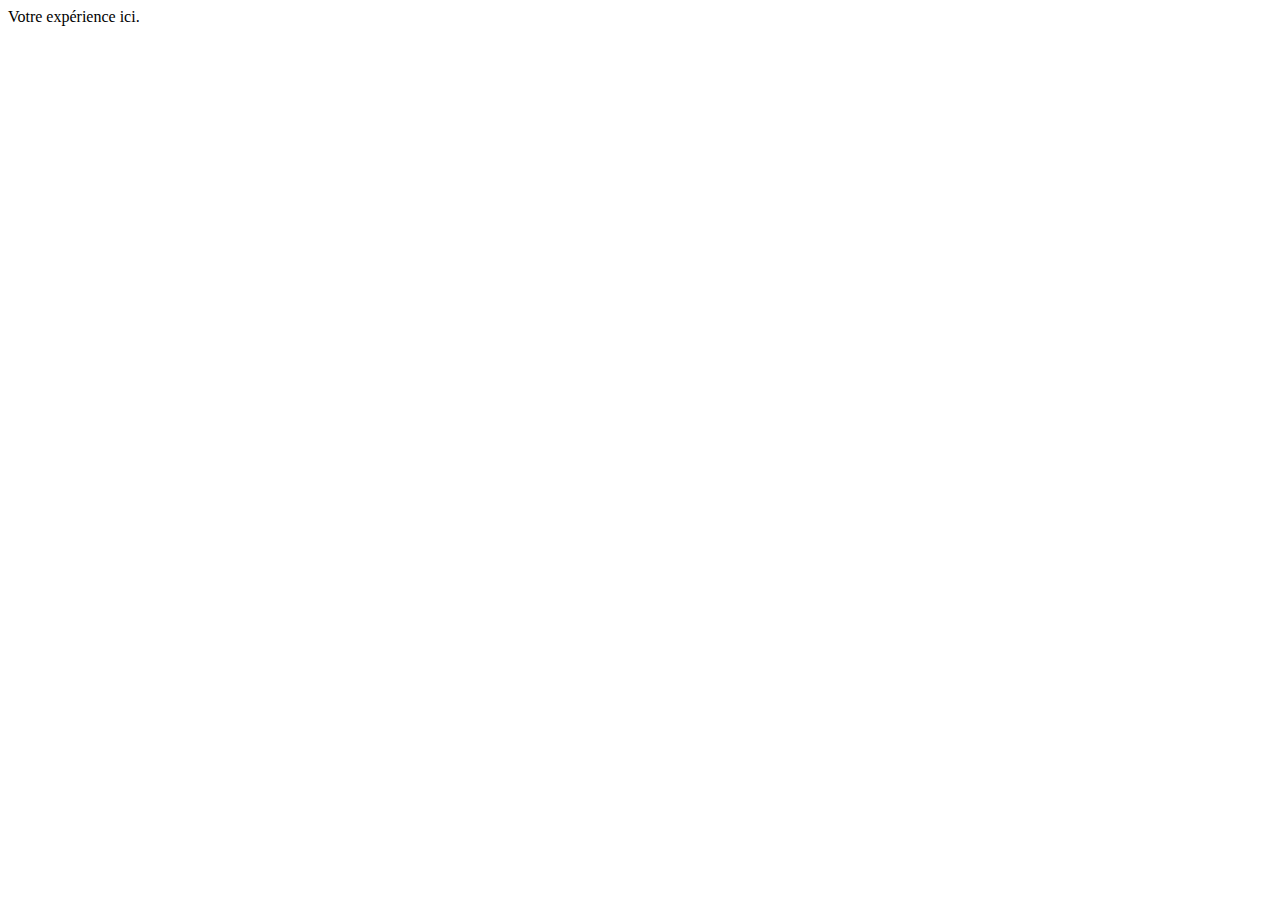
==== docs/experience/index.html @ 3277bde1 "ajout des dossiers du model de projet" ====
<!DOCTYPE HTML>
<html lang="fr">

<head>
	<title>(Titre du projet d'étudiant)</title>
	<meta name="description" content="(Description du projet x)">
	<link rel="stylesheet" type="text/css" href="">
</head>

<body>
	<header></header>
	<main>
		Votre expérience ici.
	</main>
	<footer>
	</footer>
</body>
</html>
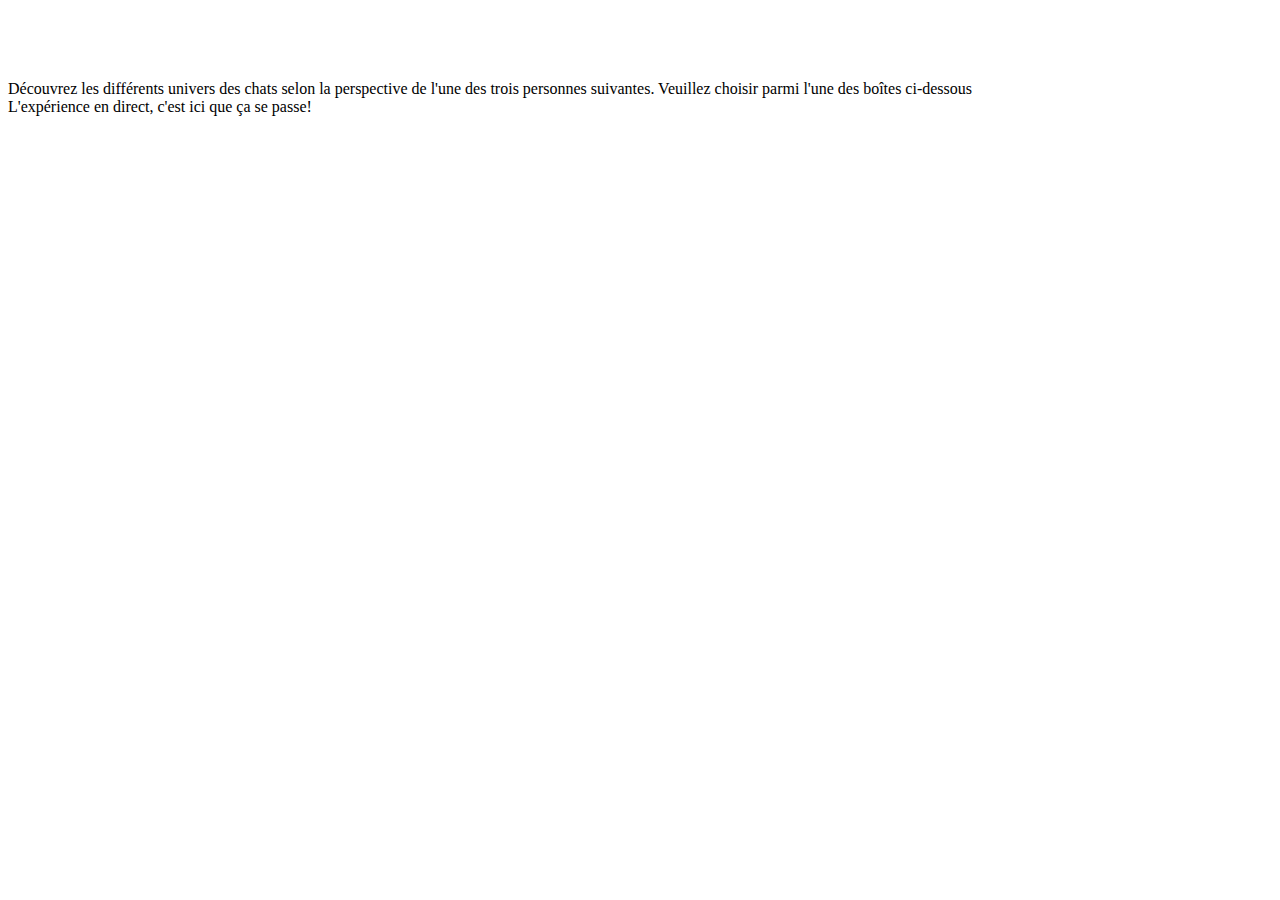
==== commit eac839e8: "Update site expérience test" ====
--- a/docs/experience/index.html
+++ b/docs/experience/index.html
@@ -2,17 +2,47 @@
 <html lang="fr">
 
 <head>
-	<title>(Titre du projet d'étudiant)</title>
+	<title>Les Chatoyants</title>
 	<meta name="description" content="(Description du projet x)">
 	<link rel="stylesheet" type="text/css" href="">
 </head>
 
 <body>
-	<header></header>
-	<main>
-		Votre expérience ici.
-	</main>
-	<footer>
-	</footer>
+	<div class="titre"><img class="texte_titre" src="titre_page.png" alt="" srcset=""></div>
+
+
+    <div class="boites">
+        <div class="boite">
+            <a href="#" class="youtube-link" youtubeid="-fac_iJ8Nw8"><img class="mathis" src="mathis.png" alt="" srcset=""></a>
+        </div>
+        <div class="boite">
+            <a href="#" class="youtube-link" youtubeid="-fac_iJ8Nw8"><img class="jasmine" src="jasmine.png" alt="" srcset=""></a>
+        </div>
+        <div class="boite">
+            <a href="#" class="youtube-link" youtubeid="-fac_iJ8Nw8"><img class="jacques" src="jacques.png" alt="" srcset=""></a>
+        </div>
+    </div>
+
+
+    <div class="texte_explicatif_ligne">Découvrez les différents univers des chats selon la perspective de l'une des trois personnes suivantes. Veuillez choisir parmi l'une des boîtes ci-dessous</div>
+    <div class="savoir_plus"><span class="youtube-link" youtubeid="https://www.twitch.tv/coaenyt">L'expérience en direct, c'est ici que ça se passe!</span></div>
+
+    <!-- Jquery -->
+
+    <script src="https://code.jquery.com/jquery-3.2.1.min.js"></script>
+
+    <!-- GRT Youtube Popup -->
+
+    <script src="grt-youtube-popup.js">
+    </script>
+
+    <script>
+        $(".youtube-link").grtyoutube({
+            autoPlay: false
+        });
+        $(".youtube-link").grtyoutube({
+            theme: "dark"
+        });
+    </script>
 </body>
-</html>+</html>
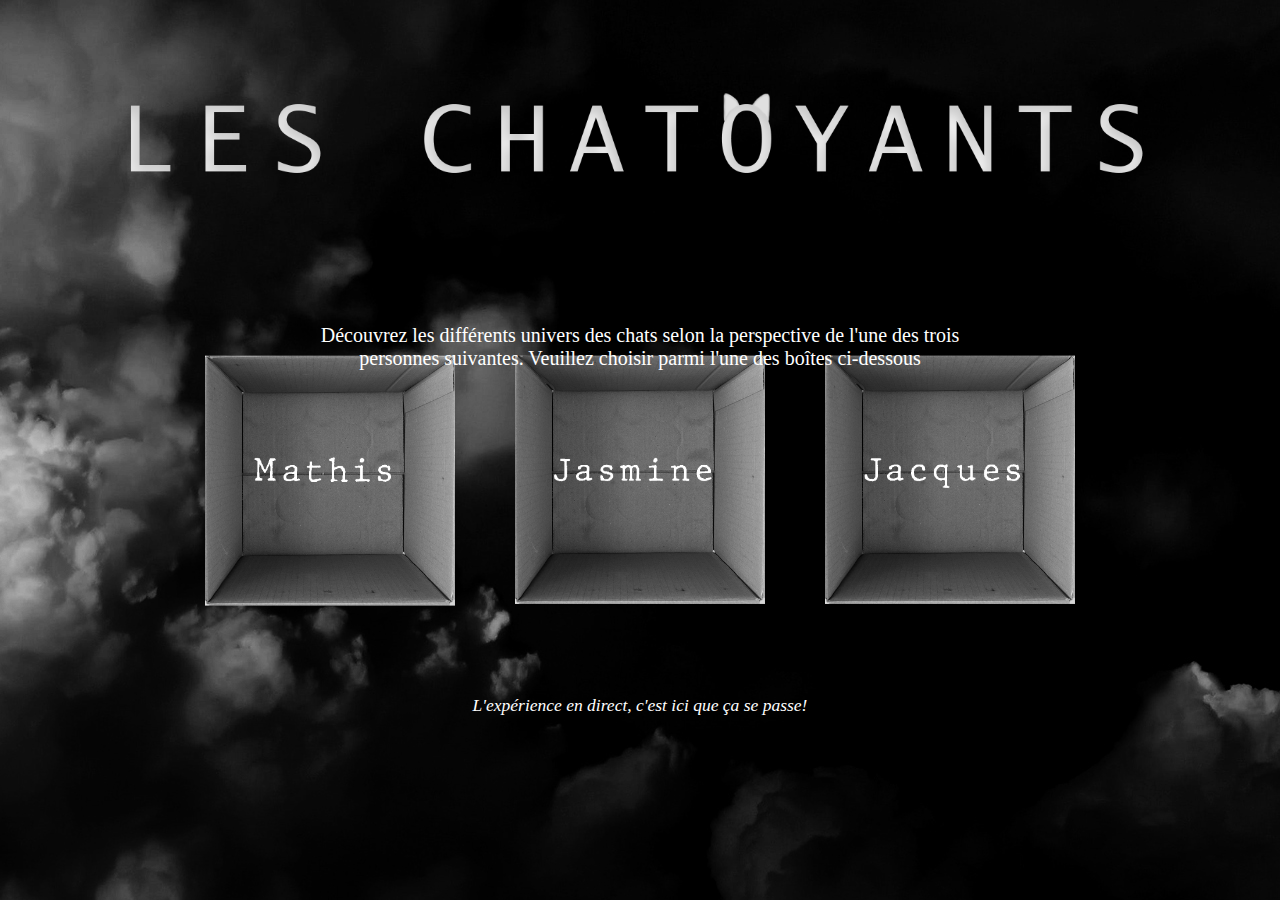
==== commit 5b6569a6: "Changements liens expérience - 17 mars" ====
--- a/docs/experience/index.html
+++ b/docs/experience/index.html
@@ -4,7 +4,8 @@
 <head>
 	<title>Les Chatoyants</title>
 	<meta name="description" content="(Description du projet x)">
-	<link rel="stylesheet" type="text/css" href="">
+	<link rel="stylesheet" type="text/css" href="chatoyants.css">
+	<link rel="stylesheet" href="grt-youtube-popup.css">
 </head>
 
 <body>
@@ -13,19 +14,19 @@
 
     <div class="boites">
         <div class="boite">
-            <a href="#" class="youtube-link" youtubeid="-fac_iJ8Nw8"><img class="mathis" src="mathis.png" alt="" srcset=""></a>
+            <a href="#" class="youtube-link" youtubeid="zuLyv1fUb1U"><img class="mathis" src="mathis.png" alt="" srcset=""></a>
         </div>
         <div class="boite">
-            <a href="#" class="youtube-link" youtubeid="-fac_iJ8Nw8"><img class="jasmine" src="jasmine.png" alt="" srcset=""></a>
+            <a href="#" class="youtube-link" youtubeid="NU6sM1wfOa0"><img class="jasmine" src="jasmine.png" alt="" srcset=""></a>
         </div>
         <div class="boite">
-            <a href="#" class="youtube-link" youtubeid="-fac_iJ8Nw8"><img class="jacques" src="jacques.png" alt="" srcset=""></a>
+            <a href="#" class="youtube-link" youtubeid="5tSGVn6BupQ"><img class="jacques" src="jacques.png" alt="" srcset=""></a>
         </div>
     </div>
 
 
     <div class="texte_explicatif_ligne">Découvrez les différents univers des chats selon la perspective de l'une des trois personnes suivantes. Veuillez choisir parmi l'une des boîtes ci-dessous</div>
-    <div class="savoir_plus"><span class="youtube-link" youtubeid="https://www.twitch.tv/coaenyt">L'expérience en direct, c'est ici que ça se passe!</span></div>
+    <div class="savoir_plus"><span class="youtube-link" youtubeid="_WsAs8iRz7Y">L'expérience en direct, c'est ici que ça se passe!</span></div>
 
     <!-- Jquery -->
 
--- a/docs/experience/chatoyants.css
+++ b/docs/experience/chatoyants.css
@@ -0,0 +1,145 @@
+@media screen and (min-width:1121px) {
+    body {
+        background-image: url("background.jpg");
+        margin: 0;
+    }
+    .titre {
+        display: flex;
+        justify-content: center;
+    }
+    .texte_titre {
+        height: auto;
+        width: 80%;
+        position: absolute;
+        top: 10%;
+    }
+    .boites {
+        display: flex;
+        justify-content: center;
+        align-content: center;
+        margin: 0px 20px;
+        transform: translateY(140%);
+    }
+    .boite {
+        margin: 0px 30px;
+    }
+    .mathis,
+    .jasmine,
+    .jacques {
+        height: 250px;
+        width: 250px;
+    }
+    .texte_explicatif_ligne,
+    .savoir_plus {
+        text-align: center;
+        font-family: 'Lucida Fax';
+        color: white;
+    }
+    .texte_explicatif_ligne {
+        font-size: 20px;
+        margin: 0px 300px;
+        position: absolute;
+        top: 36%;
+    }
+    .savoir_plus {
+        font-size: 17.5px;
+        font-style: italic;
+        transform: translateY(2100%);
+    }
+}
+
+@media screen and (max-width:1121px) {
+    body {
+        background-image: url("background.jpg");
+        margin: 0;
+    }
+    .titre {
+        display: flex;
+        justify-content: center;
+    }
+    .texte_titre {
+        height: auto;
+        width: 80%;
+        position: absolute;
+        top: 10%;
+    }
+    .boites {
+        display: flex;
+        justify-content: center;
+        align-content: center;
+        transform: translateY(170%);
+    }
+    .boite {
+        margin: 0px 5px;
+    }
+    .mathis,
+    .jasmine,
+    .jacques {
+        height: 200px;
+        width: 200px;
+    }
+    .texte_explicatif_ligne,
+    .savoir_plus {
+        text-align: center;
+        font-family: 'Lucida Fax';
+        color: white;
+    }
+    .texte_explicatif_ligne {
+        font-size: 20px;
+        transform: translateY(80%);
+        margin: 0px 50px;
+    }
+    .savoir_plus {
+        font-size: 17.5px;
+        font-style: italic;
+        transform: translateY(2000%);
+    }
+}
+
+@media screen and (max-width:636px) {
+    body {
+        background-image: url("background.jpg");
+        margin: 0;
+    }
+    .titre {
+        display: flex;
+        justify-content: center;
+    }
+    .texte_titre {
+        height: auto;
+        width: 80%;
+    }
+    .boites {
+        display: flex;
+        justify-content: center;
+        align-content: center;
+        flex-direction: column;
+        margin: 0 auto;
+        transform: translateY(50%);
+    }
+    .boite {
+        margin-left: auto;
+        margin-right: auto;
+    }
+    .mathis,
+    .jasmine,
+    .jacques {
+        height: 150px;
+        width: 150px;
+    }
+    .texte_explicatif_ligne,
+    .savoir_plus {
+        text-align: center;
+        font-family: 'Lucida Fax';
+        color: white;
+    }
+    .texte_explicatif_ligne {
+        font-size: 70%;
+        position: absolute;
+        top: 17%;
+    }
+    .savoir_plus {
+        font-size: 11.5px;
+        font-style: italic;
+    }
+}--- a/docs/experience/grt-youtube-popup.css
+++ b/docs/experience/grt-youtube-popup.css
@@ -0,0 +1,69 @@
+.grtyoutube-popup {
+	position:fixed;
+	top:0;
+	left:0;
+	right:0;
+	bottom:0;
+	z-index:99999;
+}
+
+.grtyoutube-popup-content {
+	margin-top:150px;
+	width:95%;
+	max-width:850px;
+	margin-left:auto;
+	margin-right:auto;
+	position:relative;
+}
+
+.grtyoutube-popup-close {
+	position:absolute;
+	top:-30px;
+	right:0;
+	color:#FFF;
+	font-size:25px;
+	width:17px;
+	height:17px;
+	cursor:pointer;
+}
+
+.grtyoutube-iframe {
+	width:100%;
+	height:480px;
+}
+@media (max-width:767px) {
+	.grtyoutube-iframe {
+		width:100%;
+		height:350px;
+	}
+}
+
+.grtyoutube-dark-theme{
+	background: rgba(0,0,0, 0.85);
+}
+
+.grtyoutube-dark-theme .grtyoutube-popup-content {
+	-webkit-box-shadow: 0px 0px 8px 0px rgba(255,255,255,0.4);
+	-moz-box-shadow: 0px 0px 8px 0px rgba(255,255,255,0.4);
+	box-shadow: 0px 0px 8px 0px rgba(255,255,255,0.4);
+}
+
+.grtyoutube-dark-theme .grtyoutube-popup-close {
+	background: url('icon-close-white.png') no-repeat;
+}
+
+.grtyoutube-light-theme {
+	background: rgba(255,255,255, 0.85);
+}
+
+.grtyoutube-light-theme .grtyoutube-popup-content {
+	-webkit-box-shadow: 0px 0px 8px 0px rgba(0,0,0,0.4);
+	-moz-box-shadow: 0px 0px 8px 0px rgba(0,0,0,0.4);
+	box-shadow: 0px 0px 8px 0px rgba(0,0,0,0.4);
+}
+
+.grtyoutube-light-theme .grtyoutube-popup-close {
+	background: url('icon-close-black.png') no-repeat;
+}
+
+
